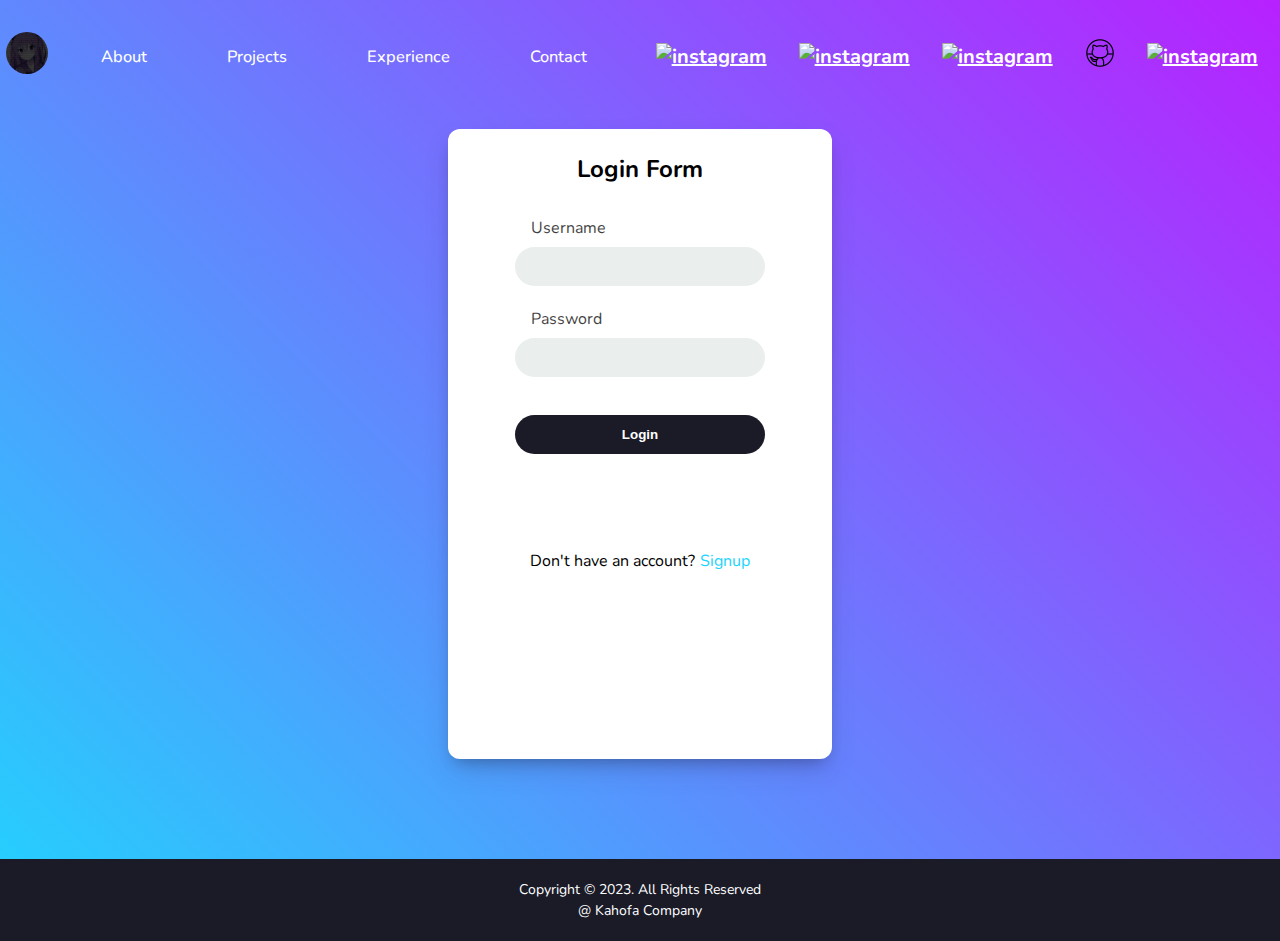
==== index.html @ c2b410c8 "Add files via upload" ====
<!DOCTYPE html>
<html>
<head>
    <meta charset="UTF-8">
    <meta name="viewport" content="width=device-width, initial-scale=1.0">
    <title>Signup</title>
    <link href="index.css" rel="stylesheet" />
    <link rel="preconnect" href="https://fonts.googleapis.com">
<link rel="preconnect" href="https://fonts.gstatic.com" crossorigin>
<link href="https://fonts.googleapis.com/css2?family=Nunito&display=swap" rel="stylesheet">
</head>
<body>
<header>
    <nav class="container">
        <div class="logo-box">
            <a href="https://www.youtube.com/@kahofa1460/about">
            <img src="anime.jpg" alt="The code" class="logo">
            </a>
        </div>
        <div class="parent-link">
            <a href="about.html" class="social-link">About</a>
            <a href="project.html" class="social-link">Projects</a>
            <a href="expa.html" class="social-link">Experience</a>
            <a href="contact.html" class="social-link">Contact</a>
        </div>
        <div class="icon">
            <a href="https://www.instagram.com/kahofa_/" target="_blank" class="sm-icon">
                <img src="insta.png" alt="instagram" class="insta">
                <ion-icon name="logo-instagram"></ion-icon>
            </a>
            <a href="https://twitter.com/" target="_blank" class="sm-icon">
                <img src="twiter.png" alt="instagram" class="twiter">
                <ion-icon name="logo-twiter"></ion-icon>
            </a>
            <a href="https://www.tiktok.com/@kahofa" target="_blank" class="sm-icon">
                <img src="tiktok.png" alt="instagram" class="tiktok">
                <ion-icon name="logo-tiktok"></ion-icon>
            </a>
            <a href="https://github.com/Kahofa target="target="_blank" class="sm-icon">
                <img src="github.png" alt="instagram" class="github">
                <ion-icon name="logo-github"></ion-icon>
            </a>
            <a href="https://www.youtube.com/channel/UCBDSzXszd-8gEshiY0iqWdA" target="_blank" class="sm-icon">
                <img src="youtube.png" alt="instagram" class="youtube">
                <ion-icon name="logo-youtube"></ion-icon>
            </a>
        </div>
    </nav>   
</header>
        <div class="form">
            <form action="#" class="sub-form">  
                <div class="upper-form"> 
                <h2>Login Form</h2>
                    <label>Username</label>
                    <input type="text" name="username"> <br>
                    <label>Password</label>
                    <input type="text" name="password"> <br>
                    <div class="btm">
                        <button type="submit">Login</button> <br>
                    </div>
                </div>
                <div class="bottom-form">
                    <div class="no-account">Don't have an account? </div>
                    <a href="#" class="signup">Signup</a>
                </div>
         
            </form>             
        </div>
        <div style="margin-bottom: 100px;"></div>
        <div class="copyright">
            <div class="container">
                <div class="copyright__text">
                    <div>Copyright © 2023. All Rights Reserved</div>
                    <div>@ <span>Kahofa Company</span></div>
                </div>
            </div>
        </div>
</body>
</html>
---- index.css ----
*{
    padding: 0;
    margin: 0;
    box-sizing: border-box;
}
.container{
    display: flex;
    justify-content: space-around;
}
.parent-link{
    font-size: 1.025rem;
    justify-content: center;
}
.parent-link, .icon{
    display: flex;
    align-items: center;
    justify-content: center;
}
.logo {
    width: 42px;
    border-radius: 50%;
}
.logo:hover {
    opacity: 0.7;
}
.social-link{
    padding: 0 2.5rem;
    margin: 0;
    color: white;
    font-weight: 500;
    text-decoration: none;
}
.social-link:hover{
    opacity: 0.8;
}
.sm-icon{
    padding: 0 1rem;
    margin: 0;
    color: white;
}
.sm-icon:hover{
    opacity: 0.8;
}
nav{
    font-size: 20px;
    font-weight: 700;
    display: flex;
    justify-content: space-between;
    padding-top: 32px;
}
body{
    background-image:linear-gradient(45deg, #21D4FD 0%, #B721FF 100%) ;
    height: 100hv;
    background-size: cover;
    background-position: center 1;
    background-repeat: no-repeat;
    font-family: 'Nunito', sans-serif;  
}
.form{
    display: flex;
    justify-content: center;
    padding-top: 3rem;
}
.sub-form{
    display: flex;
    flex-direction: column;
    align-items: center;
    width: 30vw;
    height: 70vh;
    border-radius: 12px;
    box-shadow: rgba(50, 50, 93 , 0.25) 0px 13px 27px -5px,
    rgb(0, 0, 0, 0.3) 0px 8px 16px -8px;
    background-color: white;
}
h2{
    margin: 1.5rem 0 2rem 0;
    text-align: center;
}
label{
    padding-left: 16px;
    opacity: 0.75;
}
input{
    display: flex;
    border-radius: 50px;
    border-style: none;
    outline: none;
    margin-top: 8px;
    padding: 12px 24px;
    width: 250px;
    background-color: #EAEEED;
}
input:focus{
    opacity: 0.7;
}
button{
    padding: 12px 48px;
    border-radius: 50px;
    color: white;
    margin-top: 1rem;
    cursor: pointer;
    outline: none;
    border-width: 0;
    background-color: #1A1B27;
    font-weight: 600;
    width: 100%;
}
button:hover{
    opacity: 0.8;
}
.bottom-form{
    display: flex;
    justify-content: center;
    margin-top: 6rem;
}
/* .no-account{
    display: flex;
    justify-content: center;
    margin-top: 80px;
    
} */
.signup{
    padding-left: 5px ;
    text-decoration: none;
    cursor: pointer;
    color: #21D4FD;
}
.signup:hover{
    opacity: 0.8;
}
.expa{
    text-align: center;
    font-family: 'Nunito', sans-serif; 
    font-size: 19px;
    color: #1A1B27;
}




.copyright {
    padding: 20px 0;
    background-color: #1A1B27;
}

.copyright__text {
    text-align: center;
    font-size: 14px;
    line-height: 1.5;
    color: #ffffff;
}

.copyright__text span {
    color: #fff;
}
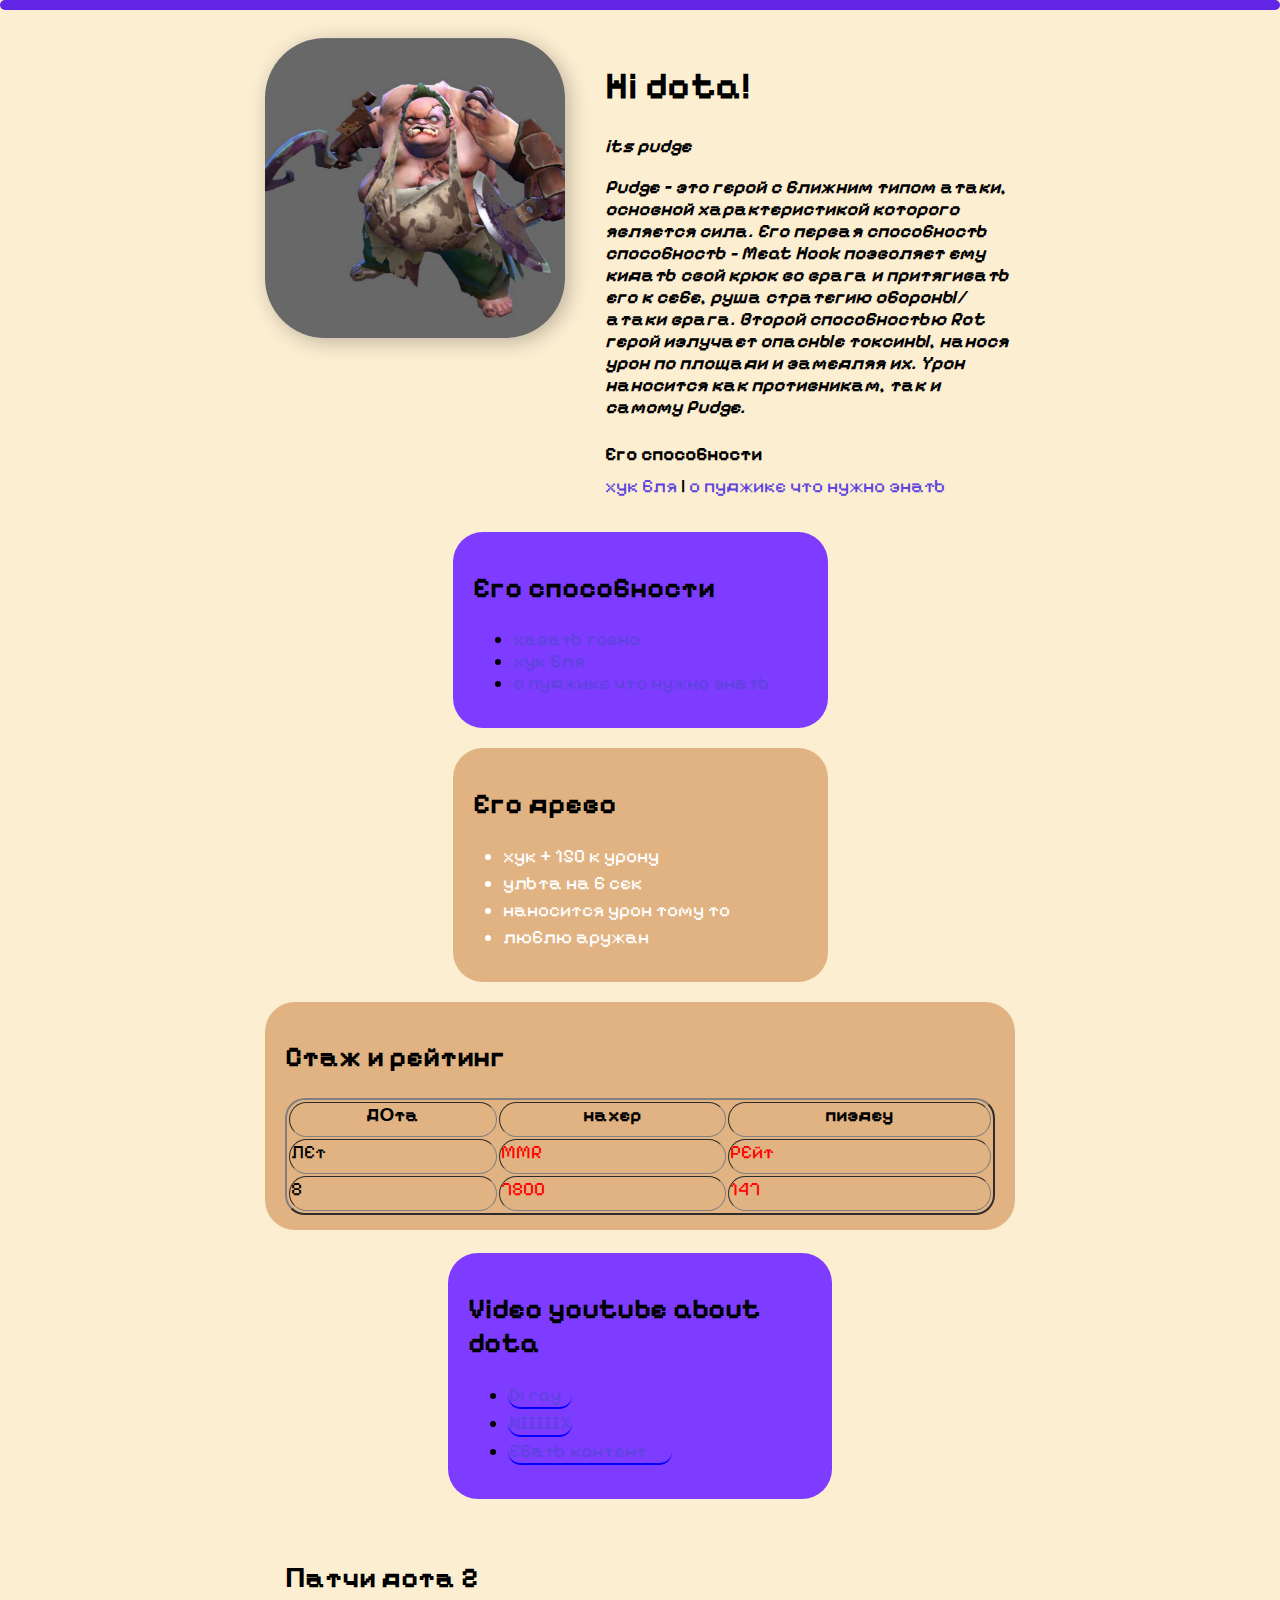
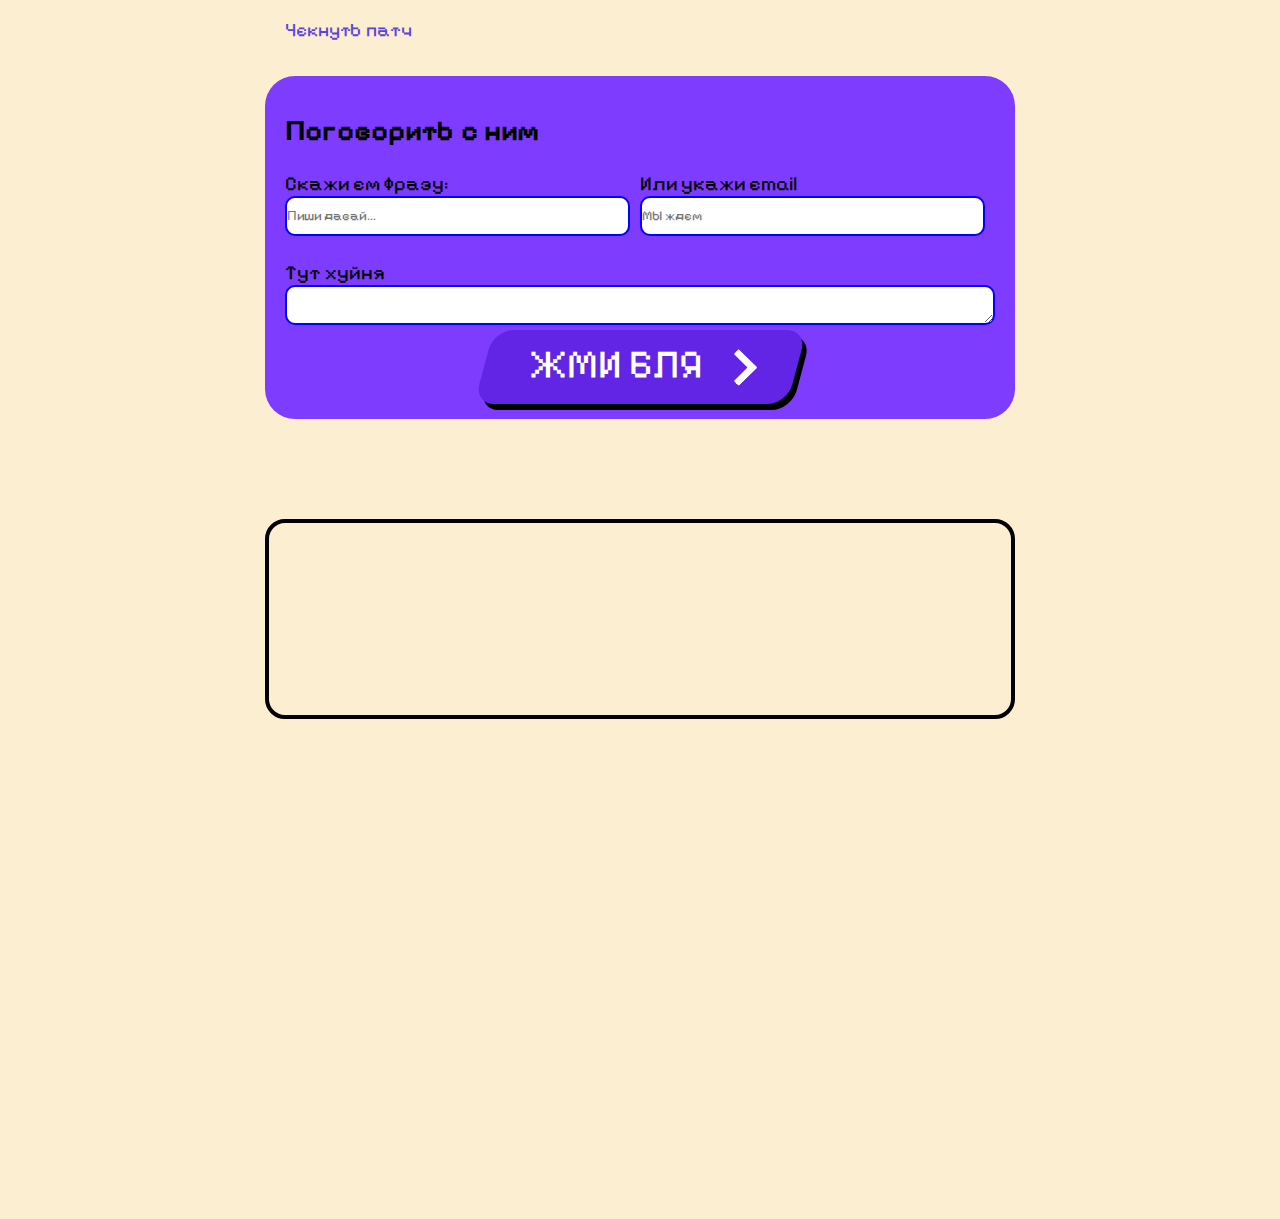
==== commit 1ffa550f: "Add files via upload" ====
--- a/index.html
+++ b/index.html
@@ -1,79 +1,149 @@
 <!DOCTYPE html>
 <html>
 <head>
-    <meta charset="UTF-8">
-    <meta name="viewport" content="width=device-width, initial-scale=1.0">
-    <title>Signup</title>
-    <link href="index.css" rel="stylesheet" />
-    <link rel="preconnect" href="https://fonts.googleapis.com">
-<link rel="preconnect" href="https://fonts.gstatic.com" crossorigin>
-<link href="https://fonts.googleapis.com/css2?family=Nunito&display=swap" rel="stylesheet">
-</head>
-<body>
-<header>
-    <nav class="container">
-        <div class="logo-box">
-            <a href="https://www.youtube.com/@kahofa1460/about">
-            <img src="anime.jpg" alt="The code" class="logo">
-            </a>
+<meta charset="UTF-8">
+<title>Лор дота</title>
+<link href="styles.css" rel="stylesheet"/>
+ </head>
+ <body>
+  <div class="container">
+  <div class="info">
+        <div class="photo">
+        <img src="картинка.jpg" alt="это пудж" class="картинка" />
         </div>
-        <div class="parent-link">
-            <a href="about.html" class="social-link">About</a>
-            <a href="project.html" class="social-link">Projects</a>
-            <a href="expa.html" class="social-link">Experience</a>
-            <a href="contact.html" class="social-link">Contact</a>
+       <div class="pudge">
+        <h1>Hi dota!</h1>
+        <p>its <strong>pudge</strong></p>
+        <p>Pudge – это герой с ближним типом атаки, основной характеристикой которого является сила.
+          Его первая способность способность - Meat Hook позволяет ему кидать свой крюк во врага и притягивать его к себе, 
+          руша стратегию обороны/атаки врага. 
+          Второй способностью Rot герой излучает опасные токсины, нанося урон по площади и замедляя их.
+          Урон наносится как противникам, так и самому Pudge.</p>
+          
+          <h4>Его способности</h4>
+
+          <a href="https://www.youtube.com/watch?v=O9JMqb8brTY" target="_blank"> хук бля</a>
+          |
+          <a href="https://dota2.fandom.com/ru/wiki/Pudge" target="_blank"> о пуджике что нужно знать</a>
+        </div>  
+  </div>
+
+    
+    <div class="site">
+      <div class="spell">
+    <div class="skill bg-1">
+        <h2>Его способности</h2>
+        <ul>
+          <li><a href="https://dota2.fandom.com/ru/wiki/Pudge#Dismember" target="">хавать говно</a></li>
+          <li><a href="https://www.youtube.com/watch?v=O9JMqb8brTY" target="_blank"> хук бля</a></li>
+          <li><a href="https://dota2.fandom.com/ru/wiki/Pudge" target="_blank"> о пуджике что нужно знать</a></li>
+          </ul>
+    </div>
+  </div>
+
+<div class="skill bg-2">
+      <h2>Его древо</h2>
+      <ul class="list">
+        <li>хук + 150 к урону</li>
+        <li>ульта на 6 сек</li>
+        <li>наносится урон тому то</li>
+        <li>люблю аружан</li>
+      </ul>
+    </div>
+      
+  </div>
+
+    <div class="skill bg-4">
+      <h2>Cтаж и рейтинг</h2>
+        <table border=2 class="table1">
+          <tr>
+            <th>ДОта</th>
+            <th>нахер</th>
+            <th>пиздеу</th>
+          </tr>
+          <tr>
+            <td>ЛЕт</td>
+            <td>MMR</td>
+            <td>РЕйт</td>
+          </tr>
+          <tr>
+            <td>8</td>
+            <td>7800</td>
+            <td>147</td>
+          </tr>
+        </table>
+      
+      
+      </div>
+    <div class="video bg-1">
+        <h2>Video youtube about dota</h2>
+          <ul class="sylka">
+            <li><a href="https://www.youtube.com/watch?v=jaupbfNF5fw&pp=ygUEbGpuZg%3D%3D" target="_blank"> Di ray</a></li>
+            <li><a href="https://www.youtube.com/watch?v=UCKcdkwpIIw&pp=ygUEbGpuZg%3D%3D" target="_blank"> NIIIIIX</a></li>
+            <li><a href="https://www.youtube.com/watch?v=-LBcH2R36rQ&pp=ygUEbGpuZg%3D%3D" target="_blank"> Ебать контент</a></li>
+          </ul>
+      </div>
+      
+<div class="skill">
+      <h2> Патчи дота 2</h2>
+      <a href="патч.html"> Чекнуть патч</a>
+      <script src="app.css"></script>
+    </div>
+
+
+    <div class="talk">
+      <div class="skill bg-3">
+        <h2>Поговорить с ним</h2>
+  
+        <form action="патч.html"> 
+          <div class="row">
+        <div class="talk1">
+          <label for="join">Cкажи ем фразу:</label>
+          <input type="text" id="join" placeholder="Пиши давай...">
         </div>
-        <div class="icon">
-            <a href="https://www.instagram.com/kahofa_/" target="_blank" class="sm-icon">
-                <img src="insta.png" alt="instagram" class="insta">
-                <ion-icon name="logo-instagram"></ion-icon>
-            </a>
-            <a href="https://twitter.com/" target="_blank" class="sm-icon">
-                <img src="twiter.png" alt="instagram" class="twiter">
-                <ion-icon name="logo-twiter"></ion-icon>
-            </a>
-            <a href="https://www.tiktok.com/@kahofa" target="_blank" class="sm-icon">
-                <img src="tiktok.png" alt="instagram" class="tiktok">
-                <ion-icon name="logo-tiktok"></ion-icon>
-            </a>
-            <a href="https://github.com/Kahofa target="target="_blank" class="sm-icon">
-                <img src="github.png" alt="instagram" class="github">
-                <ion-icon name="logo-github"></ion-icon>
-            </a>
-            <a href="https://www.youtube.com/channel/UCBDSzXszd-8gEshiY0iqWdA" target="_blank" class="sm-icon">
-                <img src="youtube.png" alt="instagram" class="youtube">
-                <ion-icon name="logo-youtube"></ion-icon>
-            </a>
+          
+        <div class="talk1">
+          <label for="email">Или укажи email</label>
+          <input type="email" id="email" placeholder="Мы ждем">
         </div>
-    </nav>   
-</header>
-        <div class="form">
-            <form action="#" class="sub-form">  
-                <div class="upper-form"> 
-                <h2>Login Form</h2>
-                    <label>Username</label>
-                    <input type="text" name="username"> <br>
-                    <label>Password</label>
-                    <input type="text" name="password"> <br>
-                    <div class="btm">
-                        <button type="submit">Login</button> <br>
-                    </div>
-                </div>
-                <div class="bottom-form">
-                    <div class="no-account">Don't have an account? </div>
-                    <a href="#" class="signup">Signup</a>
-                </div>
+      </div>
+        
+          <div class="talk1">
+            <label for="email">Тут хуйня</label>
+            <textarea id="email" rows="1" cols="20"></textarea>
+          </div>
          
-            </form>             
-        </div>
-        <div style="margin-bottom: 100px;"></div>
-        <div class="copyright">
-            <div class="container">
-                <div class="copyright__text">
-                    <div>Copyright © 2023. All Rights Reserved</div>
-                    <div>@ <span>Kahofa Company</span></div>
-                </div>
-            </div>
-        </div>
-</body>
-</html>+          <div class="talk1">
+            <!-- <button class="glow-on-hover" type="button">HOVER ME, THEN CLICK ME!</button> -->
+  
+            <div class="wrapper">
+              <a class="cta" href="#">
+                <span>ЖМИ БЛЯ</span>
+                <span>
+                  <svg width="66px" height="43px" viewBox="0 0 66 43" version="1.1" xmlns="http://www.w3.org/2000/svg" xmlns:xlink="http://www.w3.org/1999/xlink">
+                    <g id="arrow" stroke="none" stroke-width="1" fill="none" fill-rule="evenodd">
+                      <path class="one" d="M40.1543933,3.89485454 L43.9763149,0.139296592 C44.1708311,-0.0518420739 44.4826329,-0.0518571125 44.6771675,0.139262789 L65.6916134,20.7848311 C66.0855801,21.1718824 66.0911863,21.8050225 65.704135,22.1989893 C65.7000188,22.2031791 65.6958657,22.2073326 65.6916762,22.2114492 L44.677098,42.8607841 C44.4825957,43.0519059 44.1708242,43.0519358 43.9762853,42.8608513 L40.1545186,39.1069479 C39.9575152,38.9134427 39.9546793,38.5968729 40.1481845,38.3998695 C40.1502893,38.3977268 40.1524132,38.395603 40.1545562,38.3934985 L56.9937789,21.8567812 C57.1908028,21.6632968 57.193672,21.3467273 57.0001876,21.1497035 C56.9980647,21.1475418 56.9959223,21.1453995 56.9937605,21.1432767 L40.1545208,4.60825197 C39.9574869,4.41477773 39.9546013,4.09820839 40.1480756,3.90117456 C40.1501626,3.89904911 40.1522686,3.89694235 40.1543933,3.89485454 Z" fill="#FFFFFF"></path>
+                      <path class="two" d="M20.1543933,3.89485454 L23.9763149,0.139296592 C24.1708311,-0.0518420739 24.4826329,-0.0518571125 24.6771675,0.139262789 L45.6916134,20.7848311 C46.0855801,21.1718824 46.0911863,21.8050225 45.704135,22.1989893 C45.7000188,22.2031791 45.6958657,22.2073326 45.6916762,22.2114492 L24.677098,42.8607841 C24.4825957,43.0519059 24.1708242,43.0519358 23.9762853,42.8608513 L20.1545186,39.1069479 C19.9575152,38.9134427 19.9546793,38.5968729 20.1481845,38.3998695 C20.1502893,38.3977268 20.1524132,38.395603 20.1545562,38.3934985 L36.9937789,21.8567812 C37.1908028,21.6632968 37.193672,21.3467273 37.0001876,21.1497035 C36.9980647,21.1475418 36.9959223,21.1453995 36.9937605,21.1432767 L20.1545208,4.60825197 C19.9574869,4.41477773 19.9546013,4.09820839 20.1480756,3.90117456 C20.1501626,3.89904911 20.1522686,3.89694235 20.1543933,3.89485454 Z" fill="#FFFFFF"></path>
+                      <path class="three" d="M0.154393339,3.89485454 L3.97631488,0.139296592 C4.17083111,-0.0518420739 4.48263286,-0.0518571125 4.67716753,0.139262789 L25.6916134,20.7848311 C26.0855801,21.1718824 26.0911863,21.8050225 25.704135,22.1989893 C25.7000188,22.2031791 25.6958657,22.2073326 25.6916762,22.2114492 L4.67709797,42.8607841 C4.48259567,43.0519059 4.17082418,43.0519358 3.97628526,42.8608513 L0.154518591,39.1069479 C-0.0424848215,38.9134427 -0.0453206733,38.5968729 0.148184538,38.3998695 C0.150289256,38.3977268 0.152413239,38.395603 0.154556228,38.3934985 L16.9937789,21.8567812 C17.1908028,21.6632968 17.193672,21.3467273 17.0001876,21.1497035 C16.9980647,21.1475418 16.9959223,21.1453995 16.9937605,21.1432767 L0.15452076,4.60825197 C-0.0425130651,4.41477773 -0.0453986756,4.09820839 0.148075568,3.90117456 C0.150162624,3.89904911 0.152268631,3.89694235 0.154393339,3.89485454 Z" fill="#FFFFFF"></path>
+                    </g>
+                  </svg>
+                </span> 
+              </a>
+            </div> 
+          </div>
+          
+        </form>
+      </div>
+      </div>
+      <div class="posit">
+        <div class="box"></div>
+      </div>
+
+
+</div>
+
+
+<div style="margin-bottom: 500px;"></div>
+ </body>
+</html>
+
--- a/styles.css
+++ b/styles.css
@@ -0,0 +1,393 @@
+@import url('https://fonts.googleapis.com/css2?family=Pixelify+Sans:wght@500&family=Playfair+Display&family=Tilt+Neon&display=swap');
+
+/* /* *{
+    padding: 0;
+    margin: 0; */
+ 
+body{
+    background-color: #fceed1;
+    color: #000;
+
+    /*font-size: 19px;
+    font-weight: 600;
+   font-family: 'Playfair Display', serif;*/
+   /* font-family: 'Pixelify Sans', sans-serif; */
+
+    font: 19px 'Pixelify Sans', sans-serif;
+}
+
+a{
+    color: #5d44dd;
+    text-decoration: none;
+    font: 19px 'Pixelify Sans', sans-serif;
+}
+
+a:hover{
+    text-decoration: underline;
+}
+
+a:active{
+    color: red;
+}
+
+a:visited{
+    color: 000;
+}
+
+.картинка{
+    width: 300px;
+    border-radius: 20%;
+    box-shadow: 4px 4px 20px rgba(0, 0, 0, 0.25);
+}
+.info p{
+    color: #000;
+    margin: 1;
+    font-style: italic;
+    font-weight: bold;
+    text-decoration: none;
+    /* text-transform: capitalize; */
+    /* letter-spacing: 0px; */
+    /* word-spacing: 3px; */
+    border-bottom: 40px;
+}
+.site {
+   max-width: 50%;
+   margin: auto;
+}
+.info {
+    margin-bottom: 35px;
+    display: flex;
+}
+
+
+
+@media(max-width:700px){
+    .info{
+        display: block;
+    }
+}
+.pudge{
+    margin-left: 40px;
+}
+.pudge h4{
+    margin-bottom: 10px;
+}
+.container{
+    max-width: 750px;
+    margin: auto;
+    padding-top: 30px;
+}
+
+/* .koko{
+    background: violet;
+     padding: 15x; 
+    padding: 5px 25px; 
+    padding: 5px 5px 5px 5px; 
+    margin: 40px 60px 40px 60px;
+   
+    border: 10px solid rgba(55, 221, 40, 0.579);
+    border-bottom-style: solid  ; 
+    border-top-width: 19px;
+    border-right-color: black;
+
+}
+.container{
+    max-width: 750px;
+    margin: auto;
+}
+/* .box-model > div{
+ background: darkorange;
+ height: 150px;
+ width: 25%;
+ border: 4px solid red;
+ float: left;
+ box-sizing: border-box;
+} 
+.patch{
+    background: #608360;
+    margin: auto;
+
+} */
+
+.skill{
+     padding: 15px 20px; 
+     margin-bottom: 20px;
+     border-radius: 30px;
+     
+}
+
+.bg-1{
+    background: #7d3cff;
+}
+.bg-2{
+    background: #e1b382;
+}
+.bg-3{
+    background: #7d3cff;
+}
+.bg-4{
+    background:#e1b382 ;
+}
+
+
+.list{
+    padding: 0px 25px;
+    
+}
+.list li{
+    color: #fff;
+    margin: 5px;
+    /* border-bottom: 1px solid black; */
+}
+.table1{
+    width: 100%;
+}
+.table1 td{
+    padding-bottom: 10px;
+}
+.table1 th{
+    padding-bottom: 10px;
+}
+.table1 td:nth-child(2),
+.table1 td:nth-child(3){
+    color: red;
+}
+/* .table1 tr:nth-child(odd){
+background: blue;
+} */
+.video{
+    padding: 15px 20px; 
+    margin-bottom: 20px;
+    border-radius: 30px;
+}
+
+.sylka li{
+    margin-bottom: 2px;
+    padding: 1px 1px;
+    border-bottom: 2px solid blue;
+
+}
+.sylka li:nth-child(1),
+.sylka li:nth-child(2){
+    width: 21%;
+}
+.sylka li:nth-child(3){
+    width: 54%;
+}
+.video{
+    margin: 23px 183px;
+}
+
+/* .talk h2{
+    text-align: ;
+
+
+} */
+
+.talk1 label{
+    display: block;
+    font-size: 20px;
+    color: 000;
+}
+.talk input,
+.talk textarea{
+    width: 100%;
+    box-sizing: border-box;
+    border: none;
+    border-radius: 10px;
+     /* background: transparent;  */
+    border: 2px solid blue;
+    color: #000;
+    padding: 10px 0 10px ;
+    outline: none;
+    font-family: inherit;
+
+}
+.row{
+    display: flex;
+    margin-bottom: 25px;
+}
+.row > .talk1{
+    width: 50%;
+    margin-right: 10px;
+}
+ .posit{
+    position: relative;
+    border: 4px solid#000;
+    margin-top: 100px;
+    padding: 20px;
+    height: 200px;
+
+ }
+ .box{
+    position: fixed;
+    top: 0;
+    left: 0;
+    /* top: 50px;
+    left: 40px; */
+    width: 100%;
+    height: 10px;
+    background: #6225E6;
+
+ }
+ 
+
+
+
+/* .glow-on-hover {
+    width: 220px;
+    height: 50px;
+    border: none;
+    outline: none;
+    color: #fff;
+    background: #111;
+    cursor: pointer;
+    position: relative;
+    z-index: 0;
+    border-radius: 10px;
+}
+
+.glow-on-hover:before {
+    content: '';
+    background: linear-gradient(45deg, #ff0000, #ff7300, #fffb00, #48ff00, #00ffd5, #002bff, #7a00ff, #ff00c8, #ff0000);
+    position: absolute;
+    top: -2px;
+    left:-2px;
+    background-size: 400%;
+    z-index: -1;
+    filter: blur(5px);
+    width: calc(100% + 4px);
+    height: calc(100% + 4px);
+    animation: glowing 20s linear infinite;
+    opacity: 0;
+    transition: opacity .3s ease-in-out;
+    border-radius: 10px;
+}
+
+.glow-on-hover:active {
+    color: #000
+}
+
+.glow-on-hover:active:after {
+    background: transparent;
+}
+
+.glow-on-hover:hover:before {
+    opacity: 1;
+}
+
+.glow-on-hover:after {
+    z-index: -1;
+    content: '';
+    position: absolute;
+    width: 100%;
+    height: 100%;
+    background: #111;
+    left: 0;
+    top: 0;
+    border-radius: 10px;
+}
+
+@keyframes glowing {
+    0% { background-position: 0 0; }
+    50% { background-position: 400% 0; }
+    100% { background-position: 0 0; }
+} */
+
+ @import url('https://fonts.googleapis.com/css?family=Poppins:900i');
+
+* {
+  box-sizing: border-box;
+  border-radius: 20px;
+  font-family: 'Pixelify Sans', sans-serif;
+}
+
+
+
+    .wrapper {
+    display: flex;
+    justify-content: center;
+    }
+
+    .cta {
+        display: flex;
+        padding: 10px 45px;
+        text-decoration: none;
+        font-family: 'Poppins', sans-serif;
+        font-size: 40px;
+        color: white;
+        background: #6225E6;
+        transition: 1s;
+        box-shadow: 6px 6px 0 black;
+        transform: skewX(-15deg);
+    }
+
+    .cta:focus {
+    outline: none; 
+    }
+
+    .cta:hover {
+        transition: 0.5s;
+        box-shadow: 10px 10px 0 #FBC638;
+    }
+
+    .cta span:nth-child(2) {
+        transition: 0.5s;
+        margin-right: 0px;
+    }
+
+    .cta:hover  span:nth-child(2) {
+        transition: 0.5s;
+        margin-right: 45px;
+    }
+
+    span {
+        transform: skewX(15deg) 
+    }
+
+    span:nth-child(2) {
+        width: 20px;
+        margin-left: 30px;
+        position: relative;
+        top: 12%;
+    }
+    
+    /**************SVG****************/
+
+    path.one {
+        transition: 0.4s;
+        transform: translateX(-60%);
+    }
+
+    path.two {
+        transition: 0.5s;
+        transform: translateX(-30%);
+    }
+
+    .cta:hover path.three {
+        animation: color_anim 1s infinite 0.2s;
+    }
+
+    .cta:hover path.one {
+        transform: translateX(0%);
+        animation: color_anim 1s infinite 0.6s;
+    }
+
+    .cta:hover path.two {
+        transform: translateX(0%);
+        animation: color_anim 1s infinite 0.4s;
+    }
+
+    /* SVG animations */
+
+    @keyframes color_anim {
+        0% {
+            fill: white;
+        }
+        50% {
+            fill: #FBC638;
+        }
+        100% {
+            fill: white;
+        }
+    }  